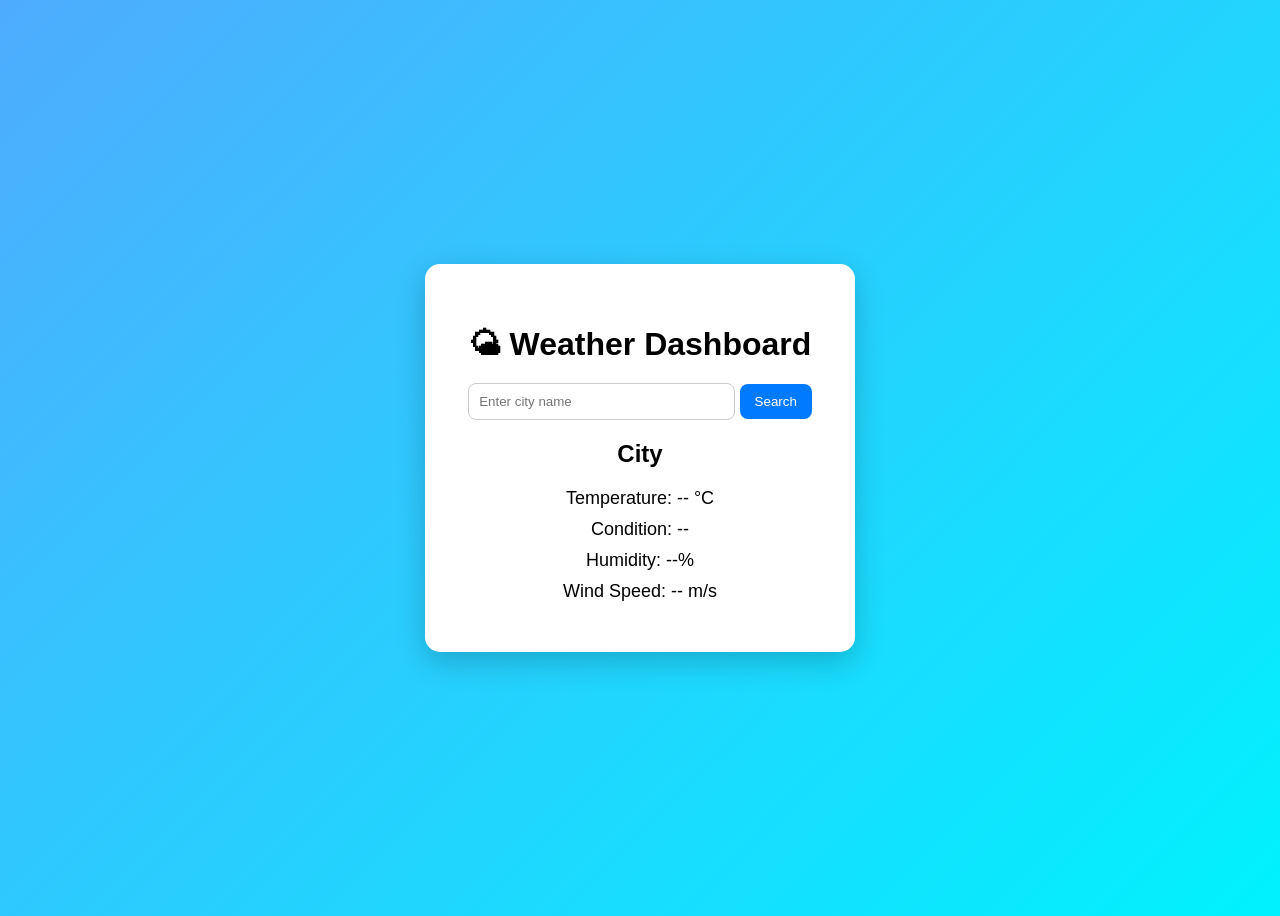
==== index.html @ aa39ed98 "Add files via upload" ====
<!DOCTYPE html>
<html lang="en">
<head>
<meta charset="UTF-8">
<meta name="viewport" content="width=device-width, initial-scale=1.0">
<title>Weather Dashboard</title>
<link rel="stylesheet" href="style.css">
</head>

<body>

<div class="container">

<h1>🌤 Weather Dashboard</h1>

<div class="search-box">
<input type="text" id="cityInput" placeholder="Enter city name">
<button onclick="getWeather()">Search</button>
</div>

<div class="weather-card">

<h2 id="city">City</h2>

<p id="temp">Temperature: -- °C</p>
<p id="desc">Condition: --</p>
<p id="humidity">Humidity: --%</p>
<p id="wind">Wind Speed: -- m/s</p>

</div>

</div>

<script src="script.js"></script>

</body>
</html>
---- style.css ----
body{
font-family: Arial, sans-serif;
background: linear-gradient(135deg,#4facfe,#00f2fe);
height:100vh;
display:flex;
justify-content:center;
align-items:center;
}

.container{
background:white;
padding:40px;
border-radius:15px;
box-shadow:0 10px 30px rgba(0,0,0,0.2);
text-align:center;
width:350px;
}

h1{
margin-bottom:20px;
}

.search-box{
margin-bottom:20px;
}

input{
padding:10px;
width:70%;
border-radius:8px;
border:1px solid #ccc;
}

button{
padding:10px 15px;
border:none;
background:#007BFF;
color:white;
border-radius:8px;
cursor:pointer;
}

button:hover{
background:#0056b3;
}

.weather-card p{
font-size:18px;
margin:10px 0;
}
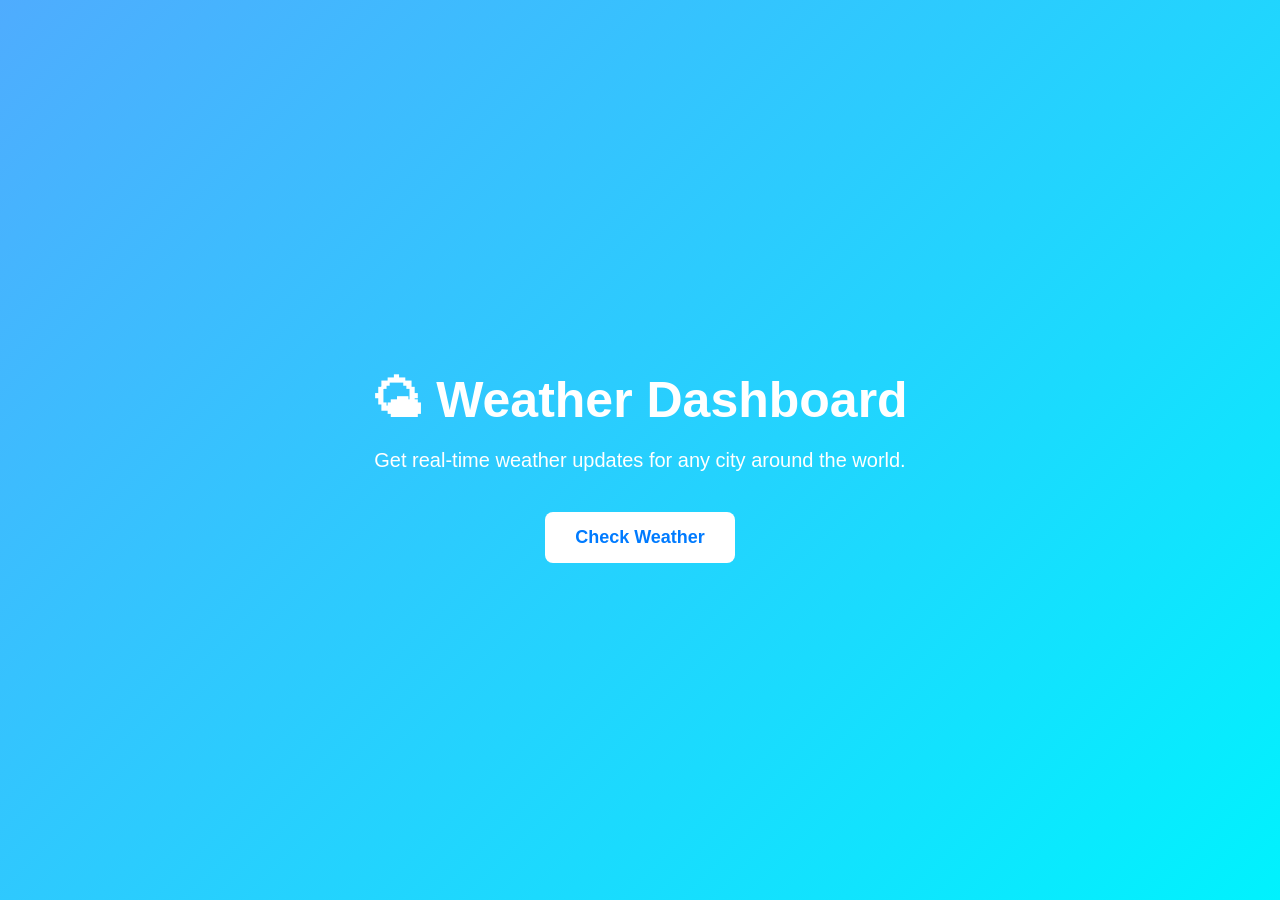
==== commit a82f305f: "Update index.html" ====
--- a/index.html
+++ b/index.html
@@ -4,7 +4,52 @@
 <meta charset="UTF-8">
 <meta name="viewport" content="width=device-width, initial-scale=1.0">
 <title>Weather Dashboard</title>
-<link rel="stylesheet" href="style.css">
+
+<style>
+
+body{
+font-family:Arial;
+margin:0;
+height:100vh;
+display:flex;
+justify-content:center;
+align-items:center;
+background:linear-gradient(135deg,#4facfe,#00f2fe);
+color:white;
+text-align:center;
+}
+
+.container{
+max-width:700px;
+}
+
+h1{
+font-size:50px;
+margin-bottom:20px;
+}
+
+p{
+font-size:20px;
+margin-bottom:40px;
+}
+
+button{
+padding:15px 30px;
+font-size:18px;
+border:none;
+border-radius:8px;
+background:white;
+color:#007BFF;
+cursor:pointer;
+font-weight:bold;
+}
+
+button:hover{
+background:#007BFF;
+color:white;
+}
+
+</style>
 </head>
 
 <body>
@@ -13,25 +58,13 @@
 
 <h1>🌤 Weather Dashboard</h1>
 
-<div class="search-box">
-<input type="text" id="cityInput" placeholder="Enter city name">
-<button onclick="getWeather()">Search</button>
-</div>
+<p>Get real-time weather updates for any city around the world.</p>
 
-<div class="weather-card">
-
-<h2 id="city">City</h2>
-
-<p id="temp">Temperature: -- °C</p>
-<p id="desc">Condition: --</p>
-<p id="humidity">Humidity: --%</p>
-<p id="wind">Wind Speed: -- m/s</p>
+<a href="weather.html">
+<button>Check Weather</button>
+</a>
 
 </div>
 
-</div>
-
-<script src="script.js"></script>
-
 </body>
-</html>+</html>
